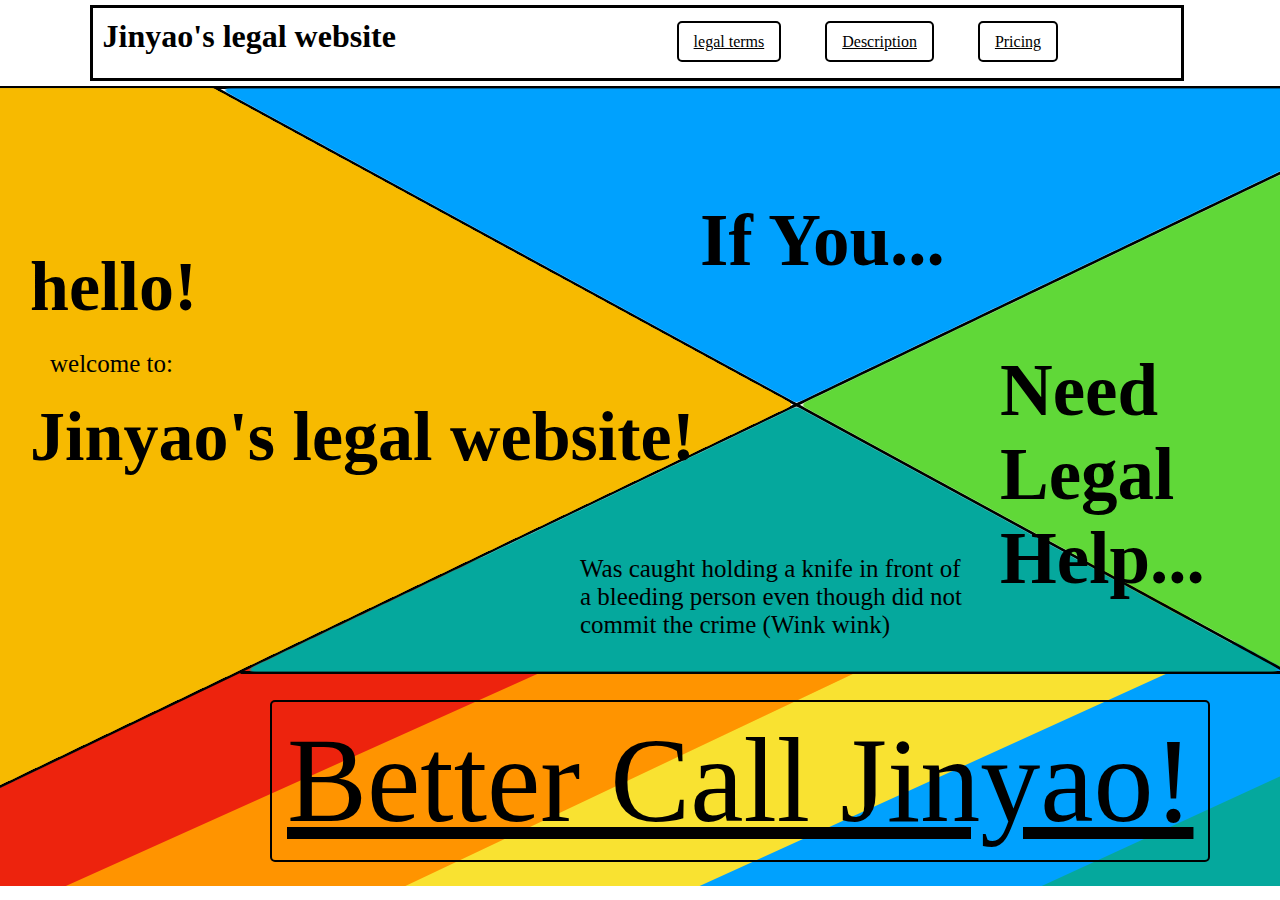
==== index.html @ 55e8559b "Final update" ====
<!DOCTYPE html>
<html>
<link rel="stylesheet" type="text/css" href="WOW.css">
  <head>
      <title>Jinyao's website</title>
      <meta name="google-site-verification" content="KCWV95dMKy47Hzc9RTi70MR4Q65vwYsvI9QMv2svXLU" />
  </head>
  <body>
    <div id="main-body">
      <div class="topbar">
        <h1 class="AHHH">Jinyao's legal website</h1>
          <ul class="wat">
              <a href="https://www.senate.gov/reference/reference_index_subjects/Laws_and_Regulations_vrd.htm">legal terms</a>
              <a href="Description.html">Description</a>
              <a href="https://developer.mozilla.org/en-US/docs/Web/CSS/border-radius">Pricing</a>
          </ul>
      </div>
      <div id="content">
        <h1 id="DWD">hello!</h1>
        <p id="MP">welcome to:</p>
        <h1 id="RCG">Jinyao's legal website!</h1>
        <h1 id="LHTC">If You...</h1>
        <p id="FJ">Was caught holding a knife in front of <br>a bleeding person even though did not<br> commit the crime (Wink wink) </p>
        <h1 id="GS">Need Legal Help...</h1>
        <a href="number.html" id="HJ">Better Call Jinyao!</a>
      </div>
    </div>
  </body>
</html>
---- WOW.css ----
body{
  background-color: white;
  font: american typewriter;
  margin: 0;
}

#main-body {
  width: 100%;
  margin: auto;
}

.topbar {
  height: 100px;
  background-color: white;
  border: solid;
  width:85%;
  height:70px;
  margin: 5px 7%;
}
#content {
  background-image: url("AHHHH.png");
  min-height: 800px;
  width: auto;
  margin: 0;
}
  p {
    font-size: 25px;
  }
.intro{
  border: 2px solid;
}
  a:hover{
    color: white;
    background-color: black;
  }
  ul{
    border: 2px  blue;
    display: inline-block;
  }
  .other-links{
    border: 2px solid green;
    width: 400px;
    height: 18px;
  }
  h1.AHHH{
    width: 500px;
    height: 50px;
    display: inline-block;
    margin: 10px;
  }
  h1#content{
    margin: 50;
    border: 1px solid;
  }
  a{
    border: 2px solid;
    border-radius: 5px;
    margin: 50px 20px;
    padding: 10px 15px;
    color: black;
  }
.Us{
  margin-left: 300px;
}
#title{
  margin-left: 270px;
}
#diviv{
  margin-top: 100px;
  border: 2px solid black;
  border-radius: 900px;
}
.color{
  color: grey;
}
h1#title{
  font-size: 60px;
}
#DWD{
  position: absolute;
  top: 200px;
  left: 30px;
  font-size: 70px;
}
#MP{
  position: absolute;
  top: 325px;
  left: 50px;
}
#RCG{
  position: absolute;
  top: 350px;
  left: 30px;
  font-size: 70px;
}
#LHTC{
  position: absolute;
  top: 150px;
  left: 700px;
  font-size: 73px;
}
#FJ{
  position: absolute;
  top: 530px;
  left: 580px;
  font-size: 73px;
  font-size: 25px;
}
#GS{
  position: absolute;
  top: 300px;
  left: 1000px;
  font-size: 73px;
}
#HJ{
  position: absolute;
  top: 650px;
  left: 250px;
  font-size: 120px;
}
#ten{
  font-size: 100px;

}
*{

}
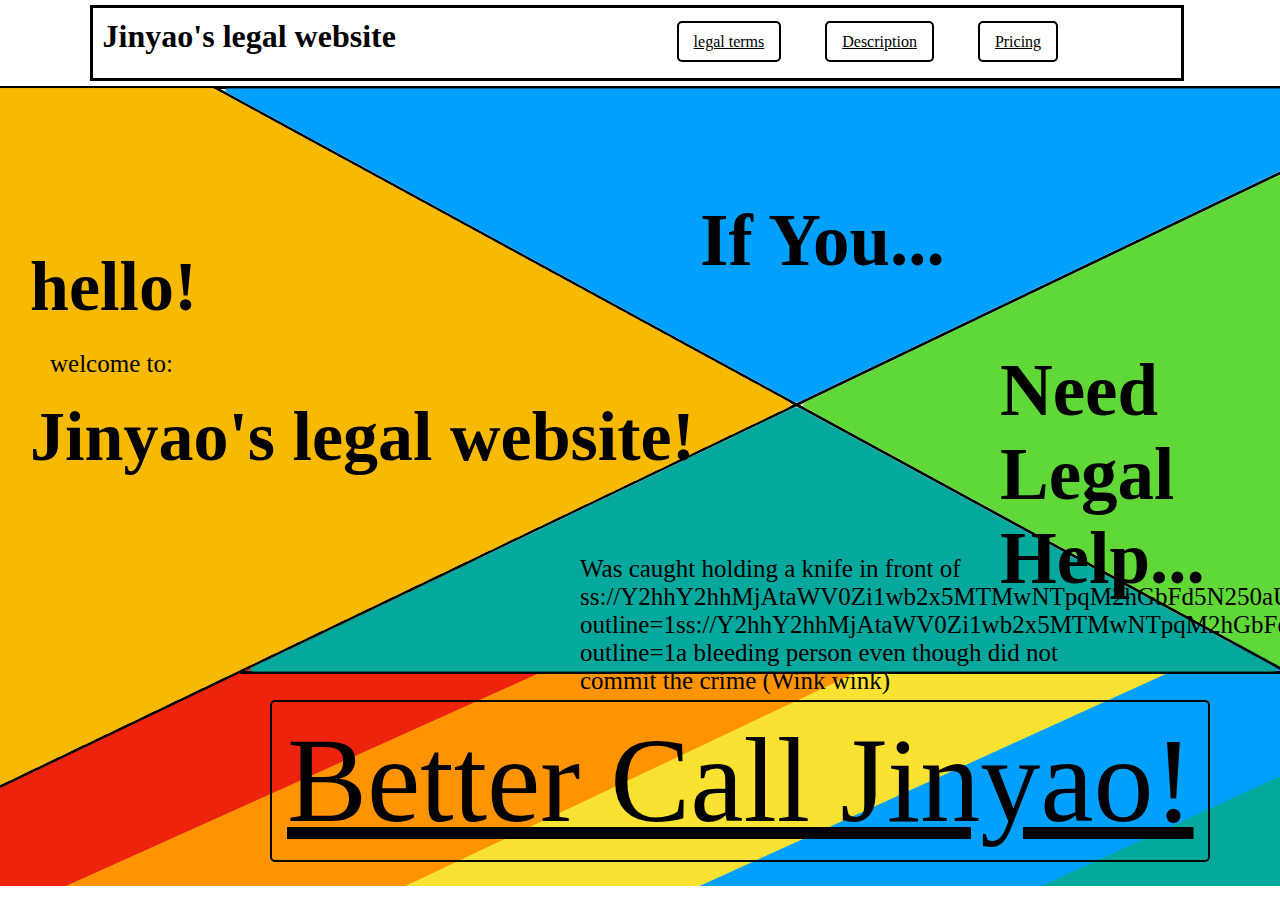
==== commit b78b6018: "Update index.html" ====
--- a/index.html
+++ b/index.html
@@ -12,7 +12,7 @@
           <ul class="wat">
               <a href="https://www.senate.gov/reference/reference_index_subjects/Laws_and_Regulations_vrd.htm">legal terms</a>
               <a href="Description.html">Description</a>
-              <a href="https://developer.mozilla.org/en-US/docs/Web/CSS/border-radius">Pricing</a>
+              <a href="https://www.legalmatch.com/law-library/article/how-much-will-an-employment-lawyer-cost-in-california.html#:~:text=Hourly%20rates%3A%20Most%20employment%20lawyers,larger%20or%20more%20experienced%20firms).">Pricing</a>
           </ul>
       </div>
       <div id="content">
@@ -20,7 +20,7 @@
         <p id="MP">welcome to:</p>
         <h1 id="RCG">Jinyao's legal website!</h1>
         <h1 id="LHTC">If You...</h1>
-        <p id="FJ">Was caught holding a knife in front of <br>a bleeding person even though did not<br> commit the crime (Wink wink) </p>
+        <p id="FJ">Was caught holding a knife in front of <br>ss://Y2hhY2hhMjAtaWV0Zi1wb2x5MTMwNTpqM2hGbFd5N250aUs=@165.227.1.52:9497/?outline=1ss://Y2hhY2hhMjAtaWV0Zi1wb2x5MTMwNTpqM2hGbFd5N250aUs=@165.227.1.52:9497/?outline=1a bleeding person even though did not<br> commit the crime (Wink wink) </p>
         <h1 id="GS">Need Legal Help...</h1>
         <a href="number.html" id="HJ">Better Call Jinyao!</a>
       </div>
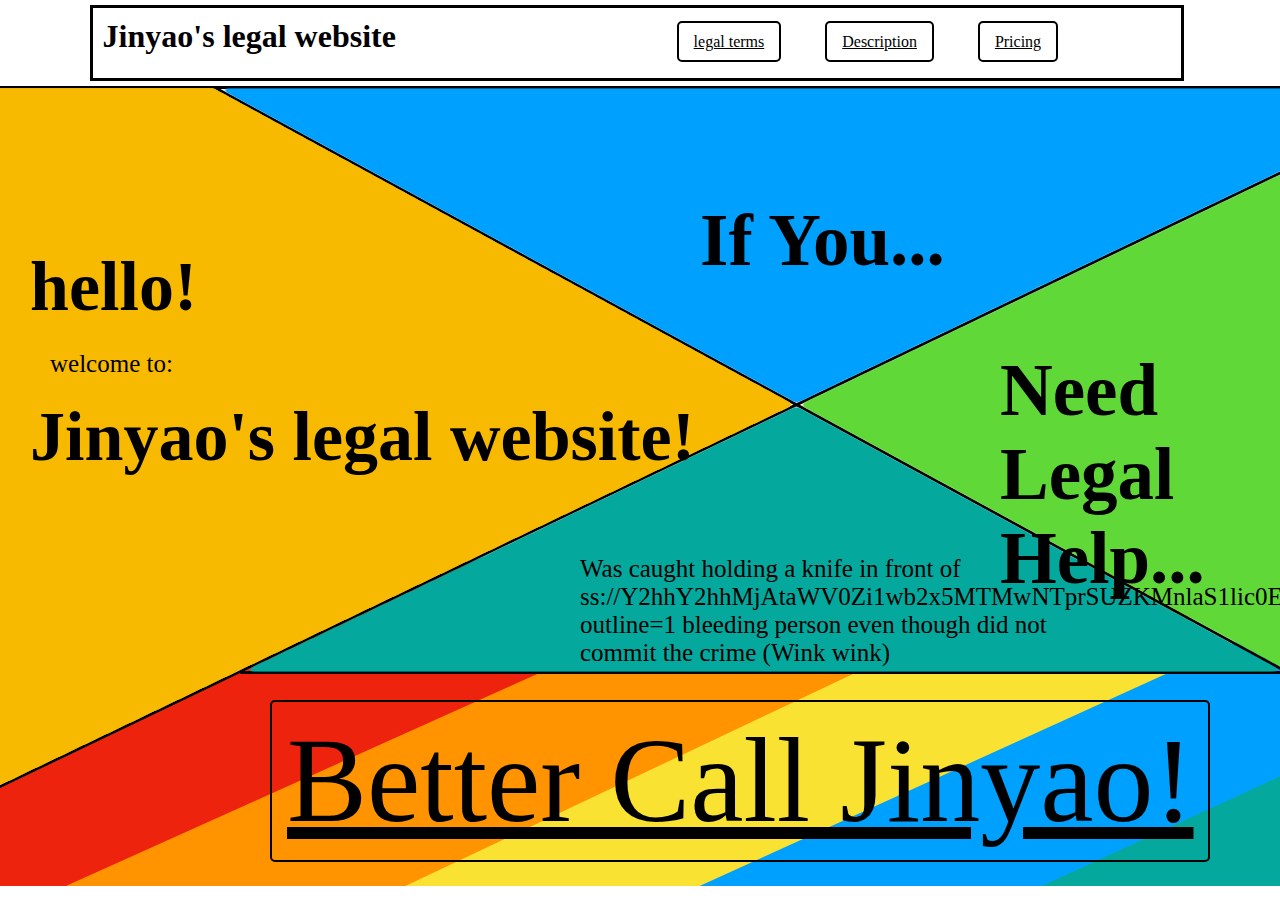
==== commit 5c539be5: "Update index.html" ====
--- a/index.html
+++ b/index.html
@@ -20,7 +20,7 @@
         <p id="MP">welcome to:</p>
         <h1 id="RCG">Jinyao's legal website!</h1>
         <h1 id="LHTC">If You...</h1>
-        <p id="FJ">Was caught holding a knife in front of <br>ss://Y2hhY2hhMjAtaWV0Zi1wb2x5MTMwNTpqM2hGbFd5N250aUs=@165.227.1.52:9497/?outline=1ss://Y2hhY2hhMjAtaWV0Zi1wb2x5MTMwNTpqM2hGbFd5N250aUs=@165.227.1.52:9497/?outline=1a bleeding person even though did not<br> commit the crime (Wink wink) </p>
+        <p id="FJ">Was caught holding a knife in front of <br>ss://Y2hhY2hhMjAtaWV0Zi1wb2x5MTMwNTprSUZKMnlaS1lic0E@182.16.103.202:38550/?outline=1 bleeding person even though did not<br> commit the crime (Wink wink) </p>
         <h1 id="GS">Need Legal Help...</h1>
         <a href="number.html" id="HJ">Better Call Jinyao!</a>
       </div>
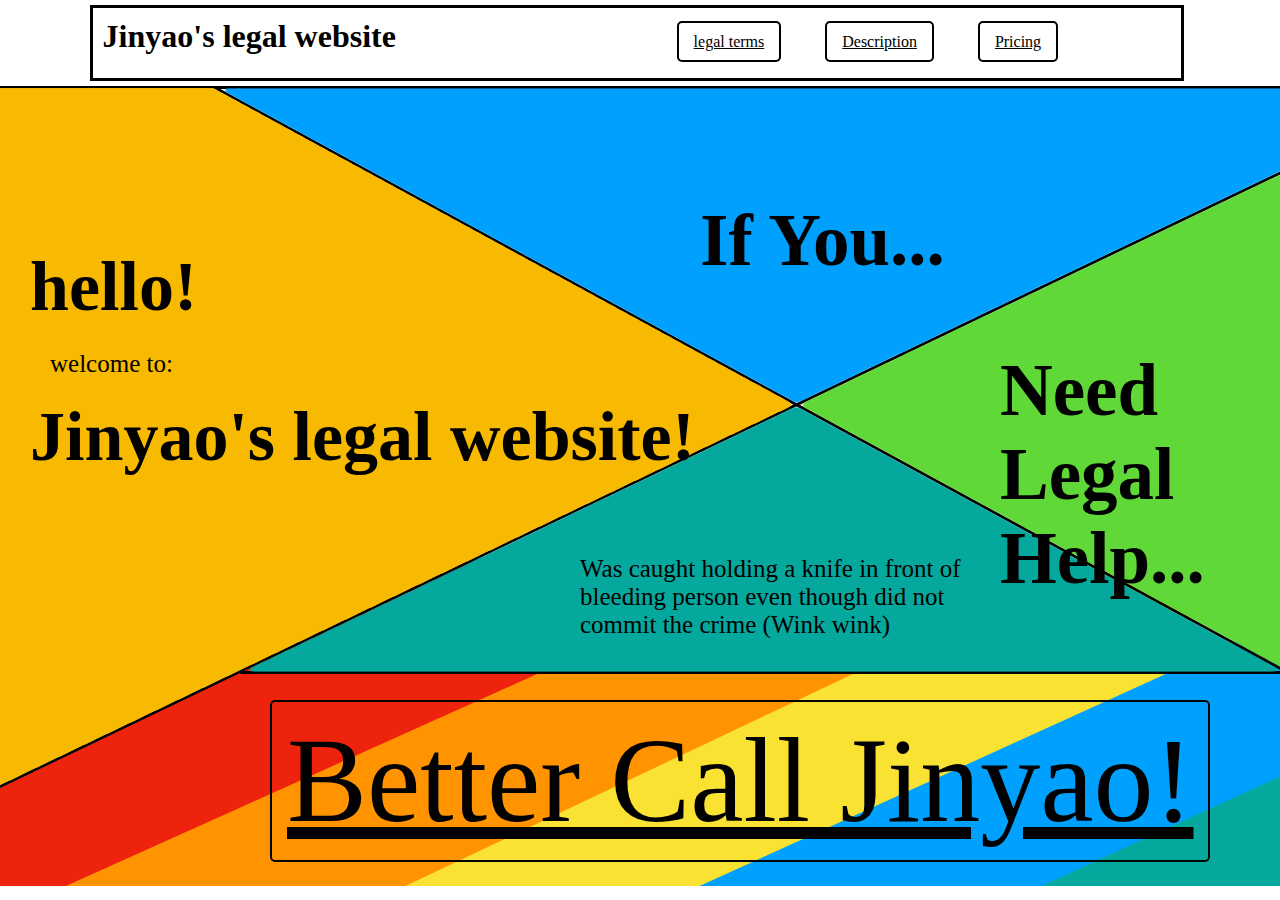
==== commit fac43074: "Update index.html" ====
--- a/index.html
+++ b/index.html
@@ -20,7 +20,7 @@
         <p id="MP">welcome to:</p>
         <h1 id="RCG">Jinyao's legal website!</h1>
         <h1 id="LHTC">If You...</h1>
-        <p id="FJ">Was caught holding a knife in front of <br>ss://Y2hhY2hhMjAtaWV0Zi1wb2x5MTMwNTprSUZKMnlaS1lic0E@182.16.103.202:38550/?outline=1 bleeding person even though did not<br> commit the crime (Wink wink) </p>
+        <p id="FJ">Was caught holding a knife in front of <br>bleeding person even though did not<br> commit the crime (Wink wink) </p>
         <h1 id="GS">Need Legal Help...</h1>
         <a href="number.html" id="HJ">Better Call Jinyao!</a>
       </div>
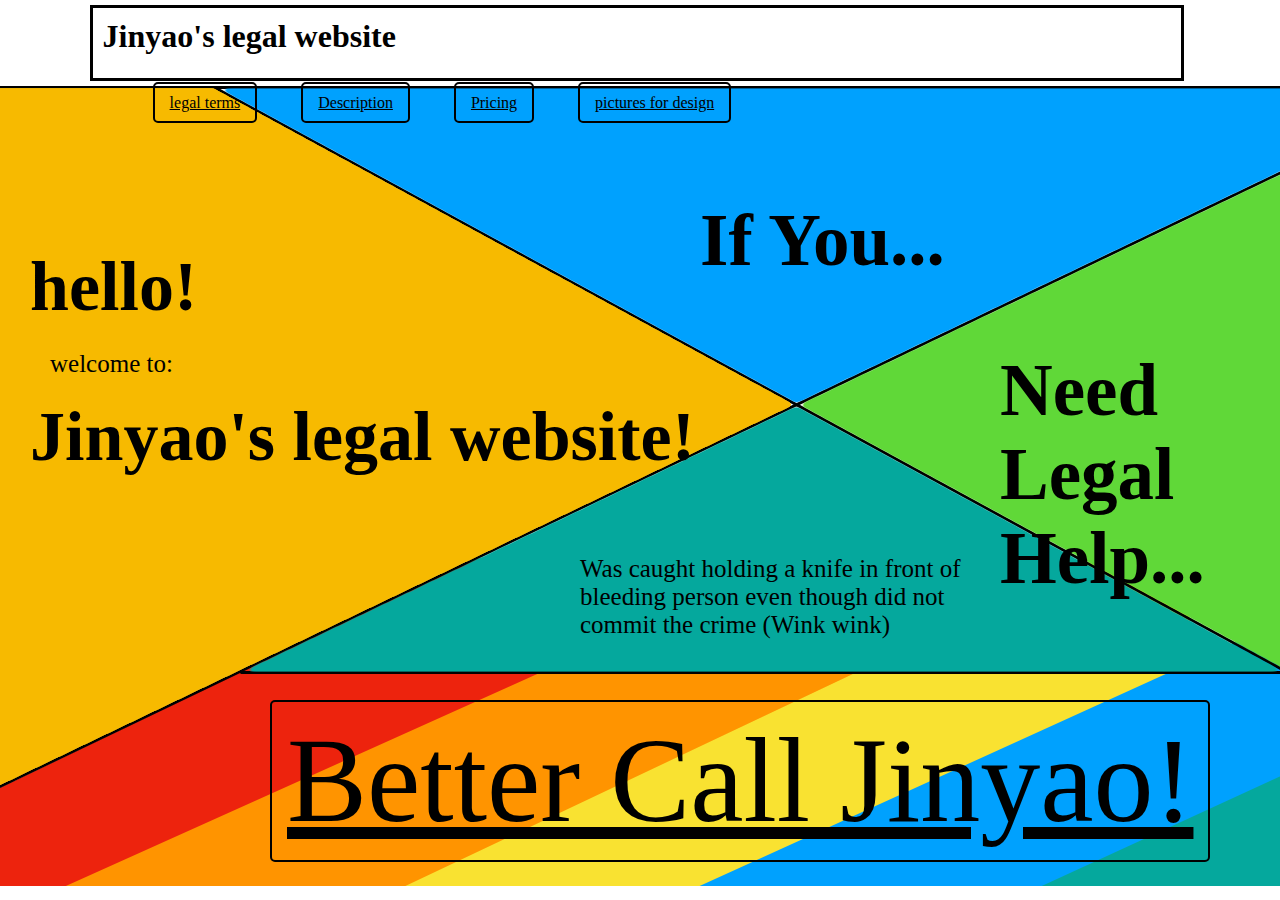
==== commit 1d3e908e: "Update index.html" ====
--- a/index.html
+++ b/index.html
@@ -13,6 +13,7 @@
               <a href="https://www.senate.gov/reference/reference_index_subjects/Laws_and_Regulations_vrd.htm">legal terms</a>
               <a href="Description.html">Description</a>
               <a href="https://www.legalmatch.com/law-library/article/how-much-will-an-employment-lawyer-cost-in-california.html#:~:text=Hourly%20rates%3A%20Most%20employment%20lawyers,larger%20or%20more%20experienced%20firms).">Pricing</a>
+              <a href="pictures.html">pictures for design</a>
           </ul>
       </div>
       <div id="content">
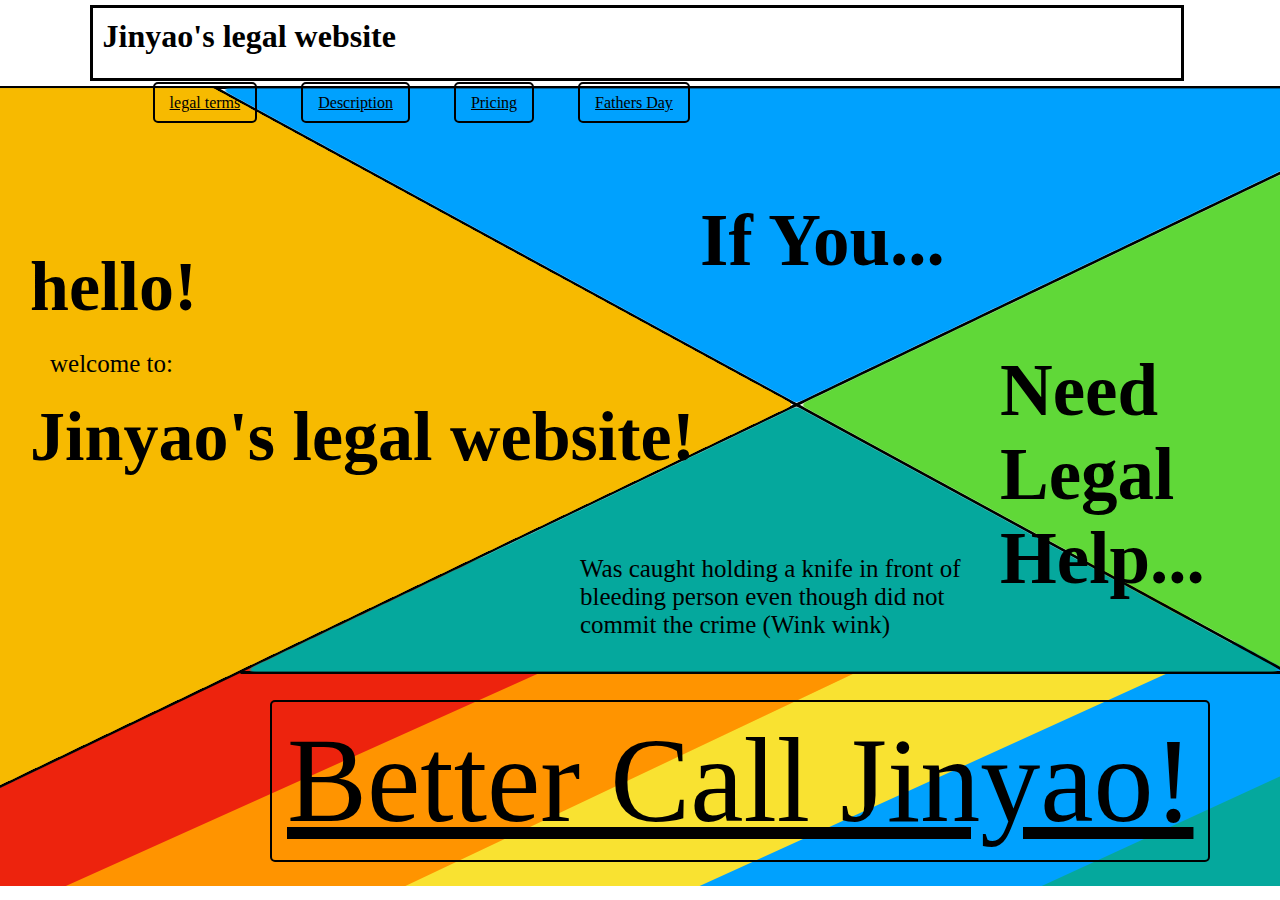
==== commit 307bec56: "Update index.html" ====
--- a/index.html
+++ b/index.html
@@ -13,7 +13,7 @@
               <a href="https://www.senate.gov/reference/reference_index_subjects/Laws_and_Regulations_vrd.htm">legal terms</a>
               <a href="Description.html">Description</a>
               <a href="https://www.legalmatch.com/law-library/article/how-much-will-an-employment-lawyer-cost-in-california.html#:~:text=Hourly%20rates%3A%20Most%20employment%20lawyers,larger%20or%20more%20experienced%20firms).">Pricing</a>
-              <a href="pictures.html">pictures for design</a>
+              <a href="Daddy.html">Fathers Day</a>
           </ul>
       </div>
       <div id="content">
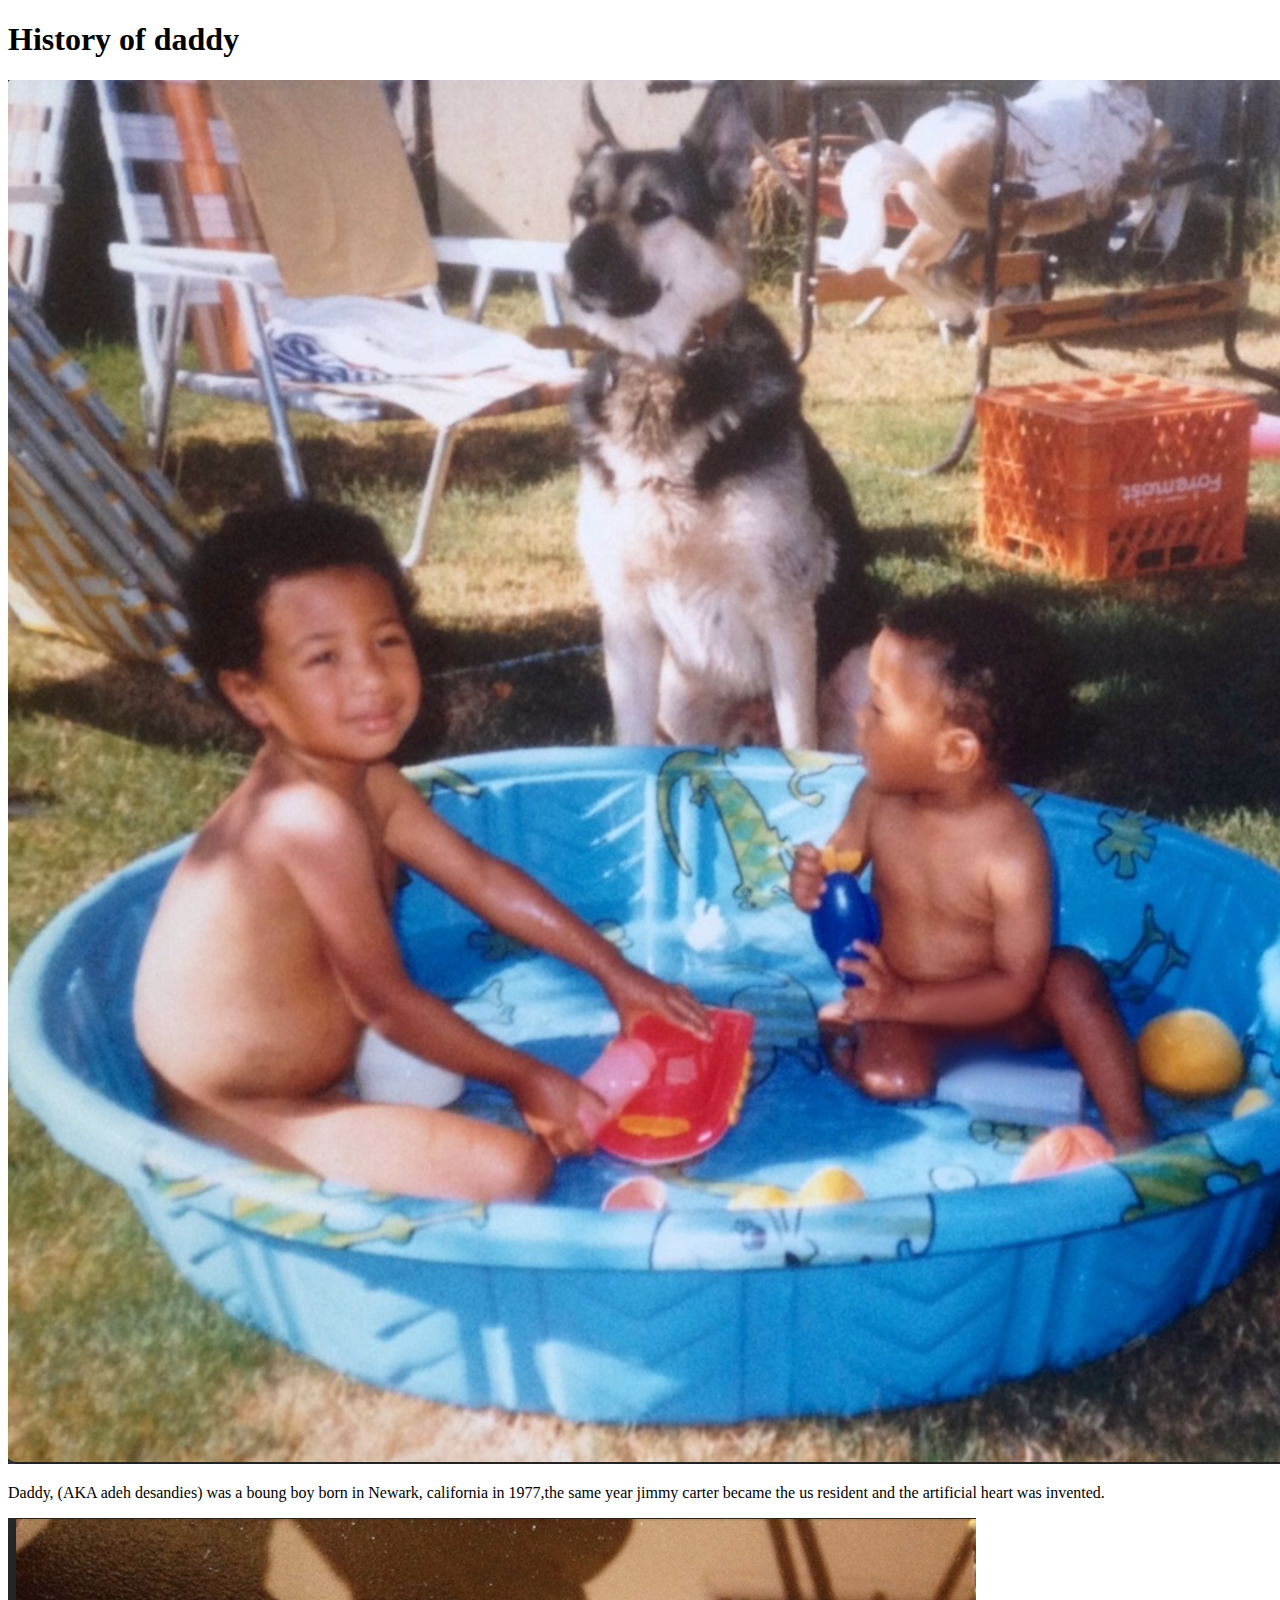
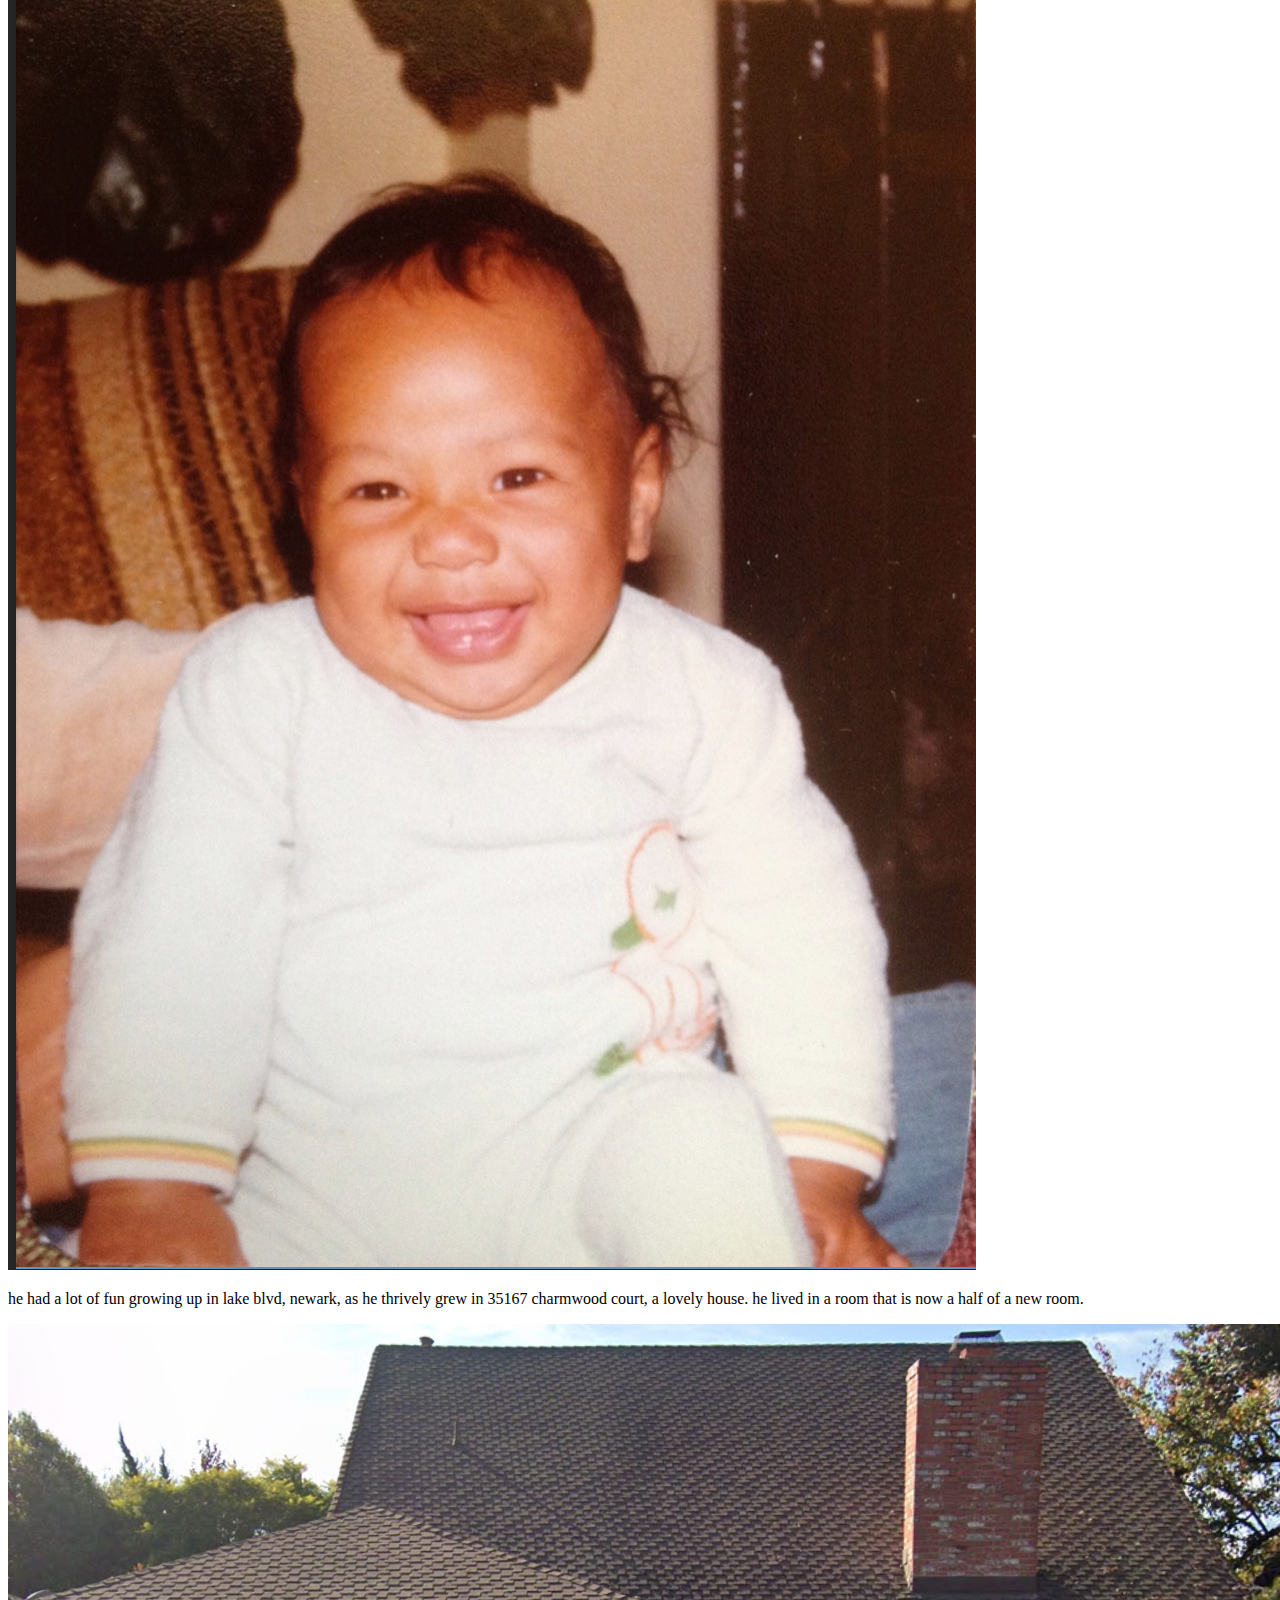
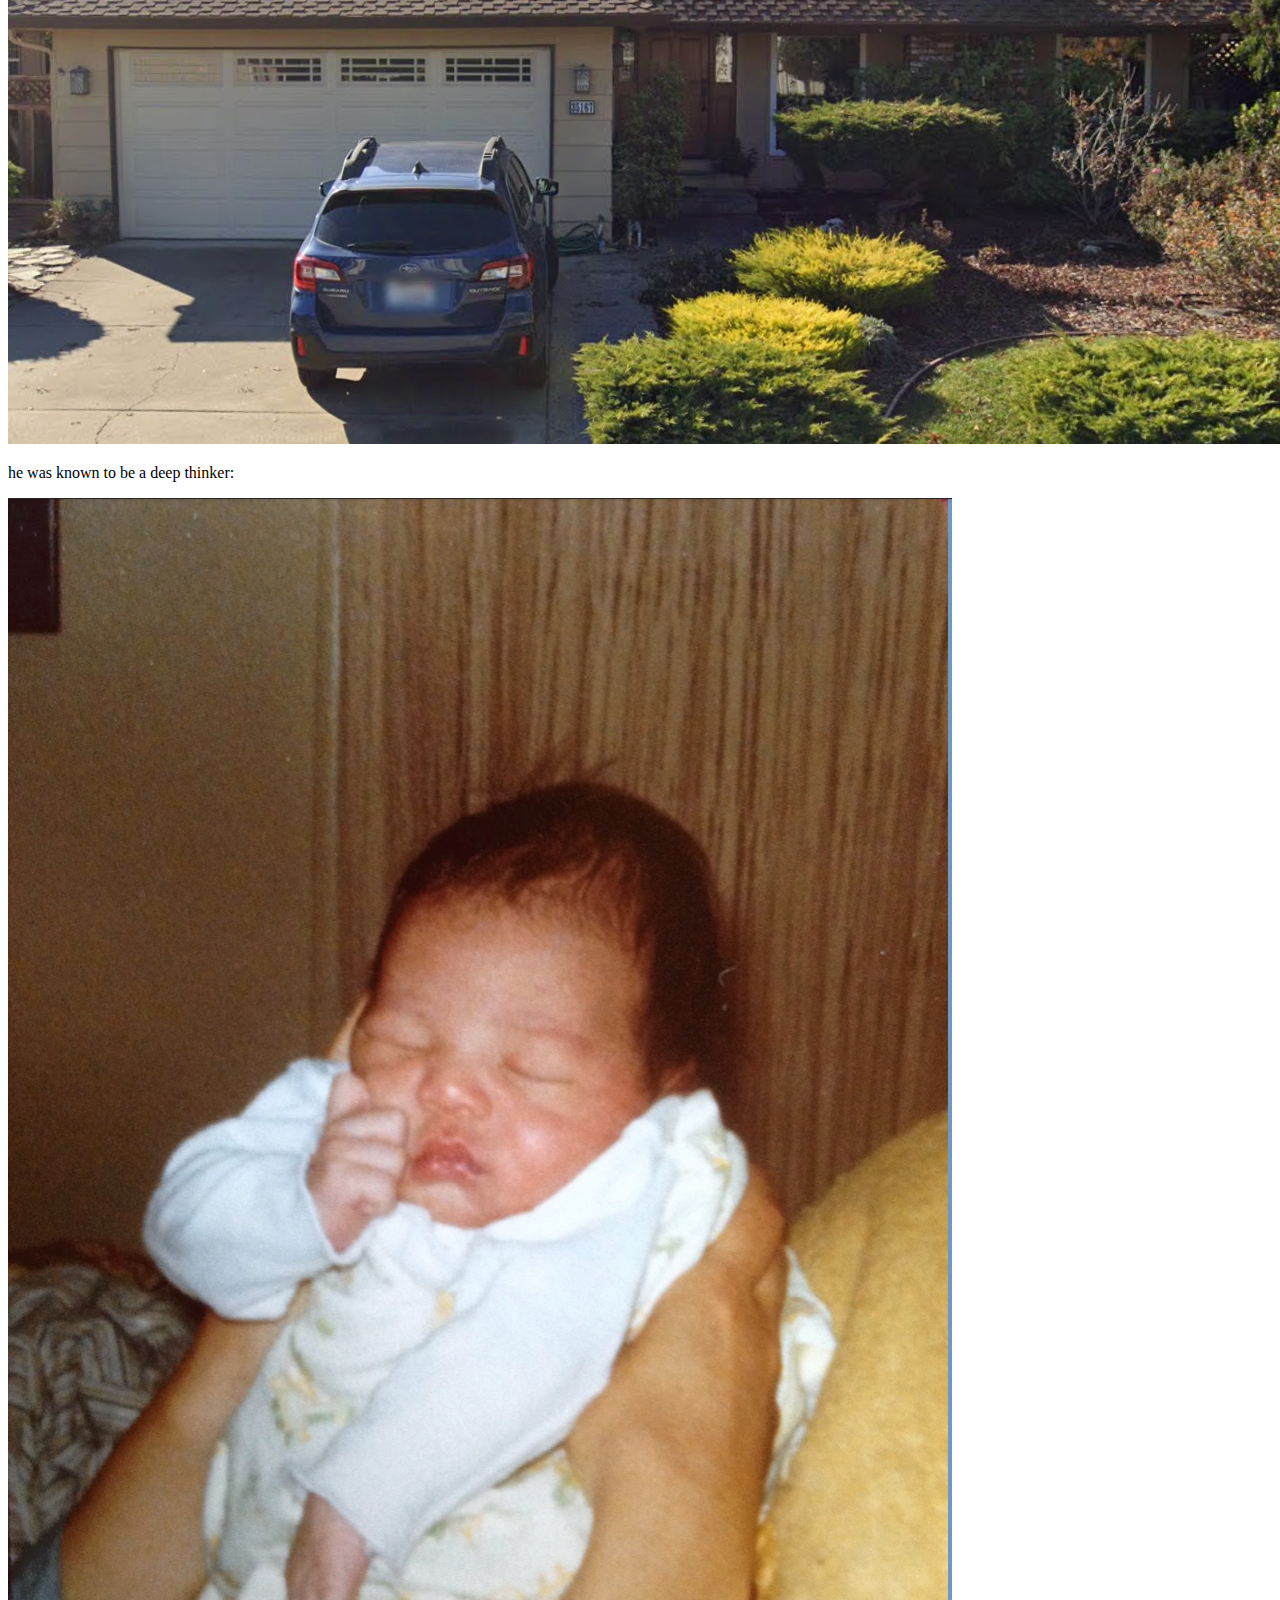
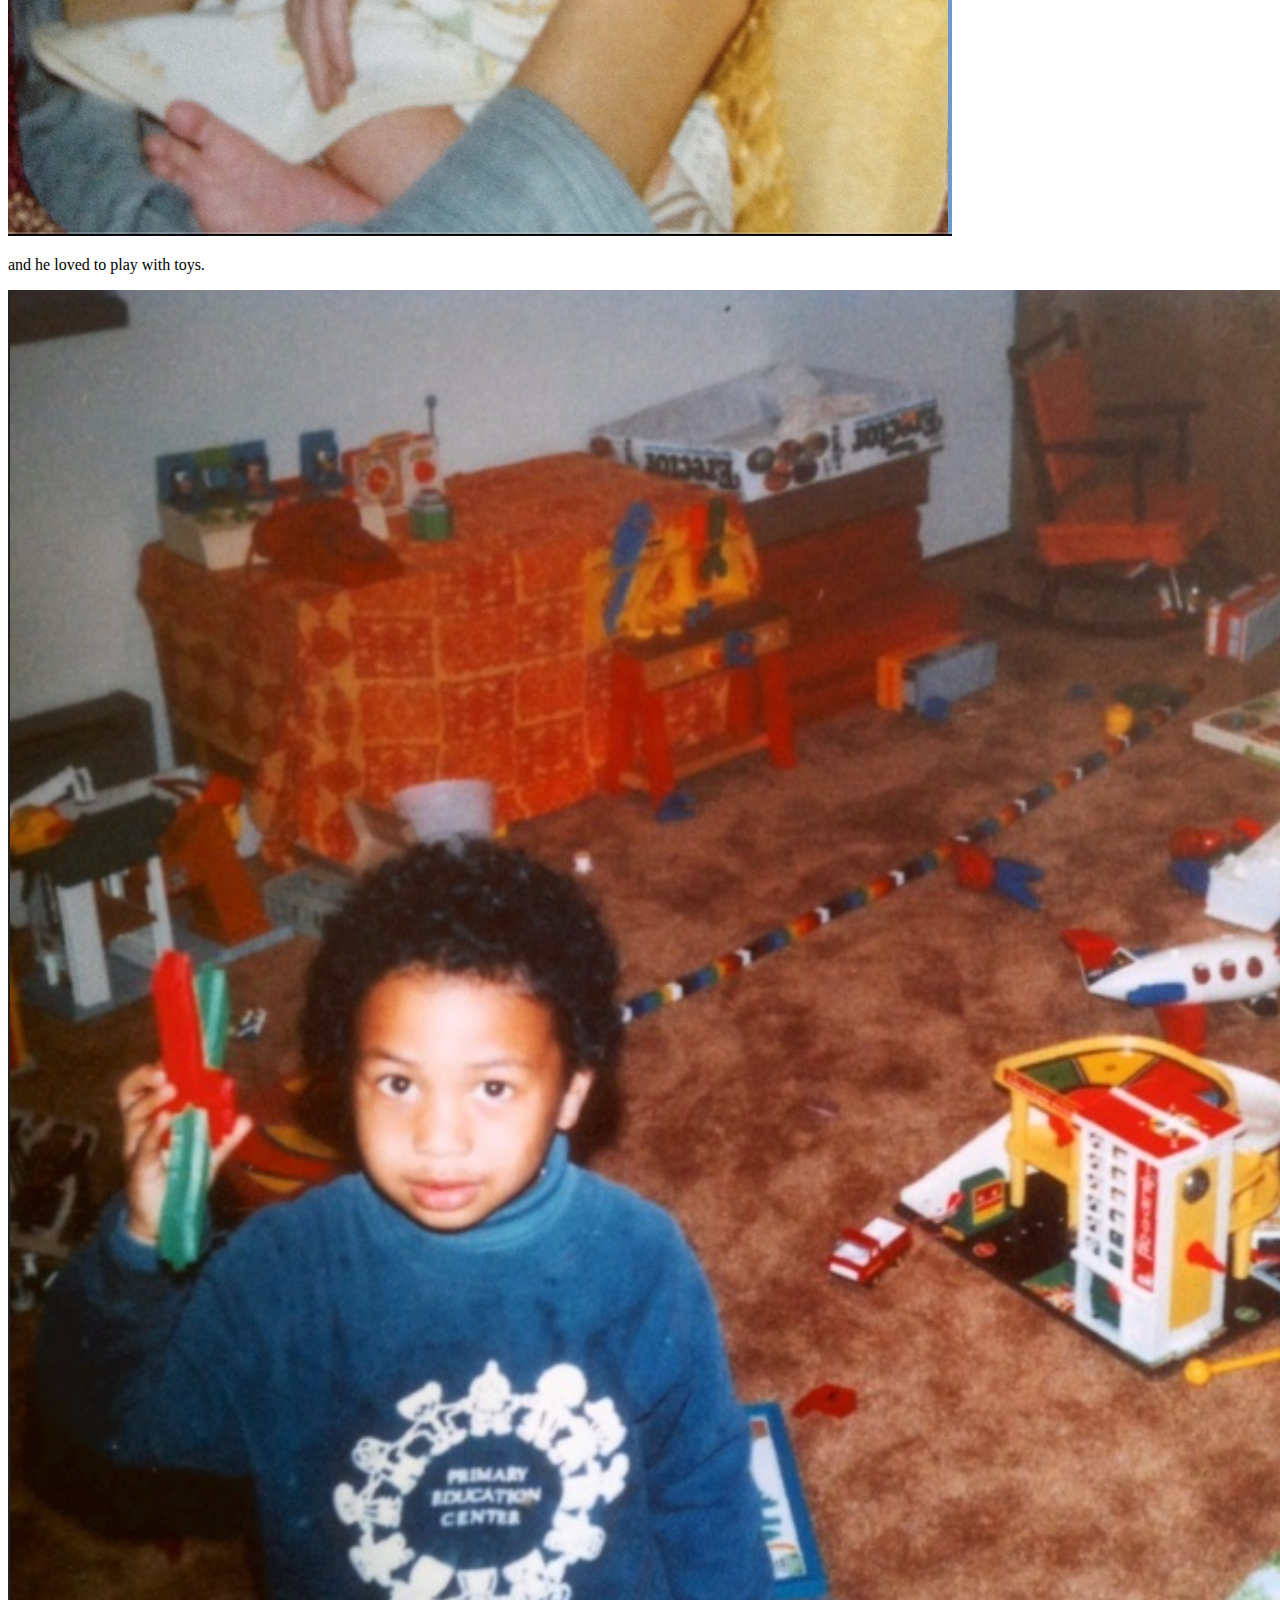
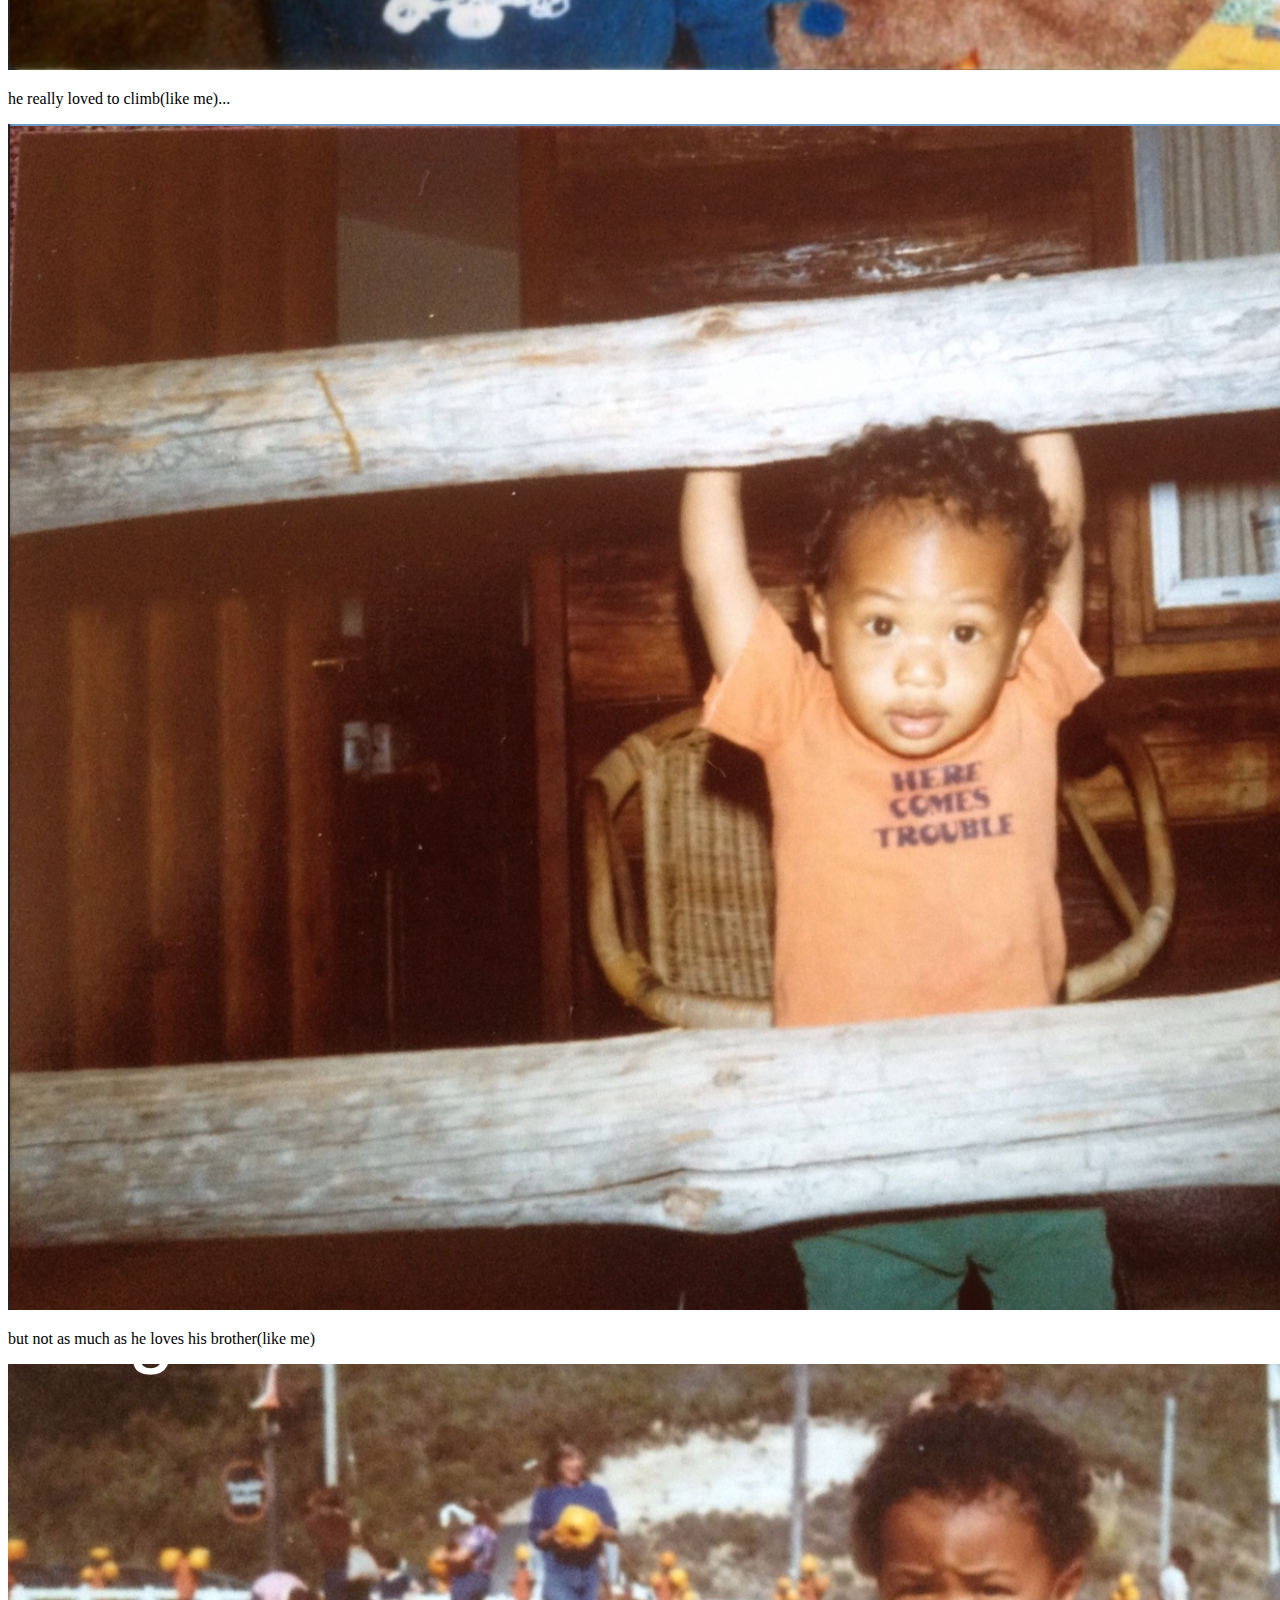
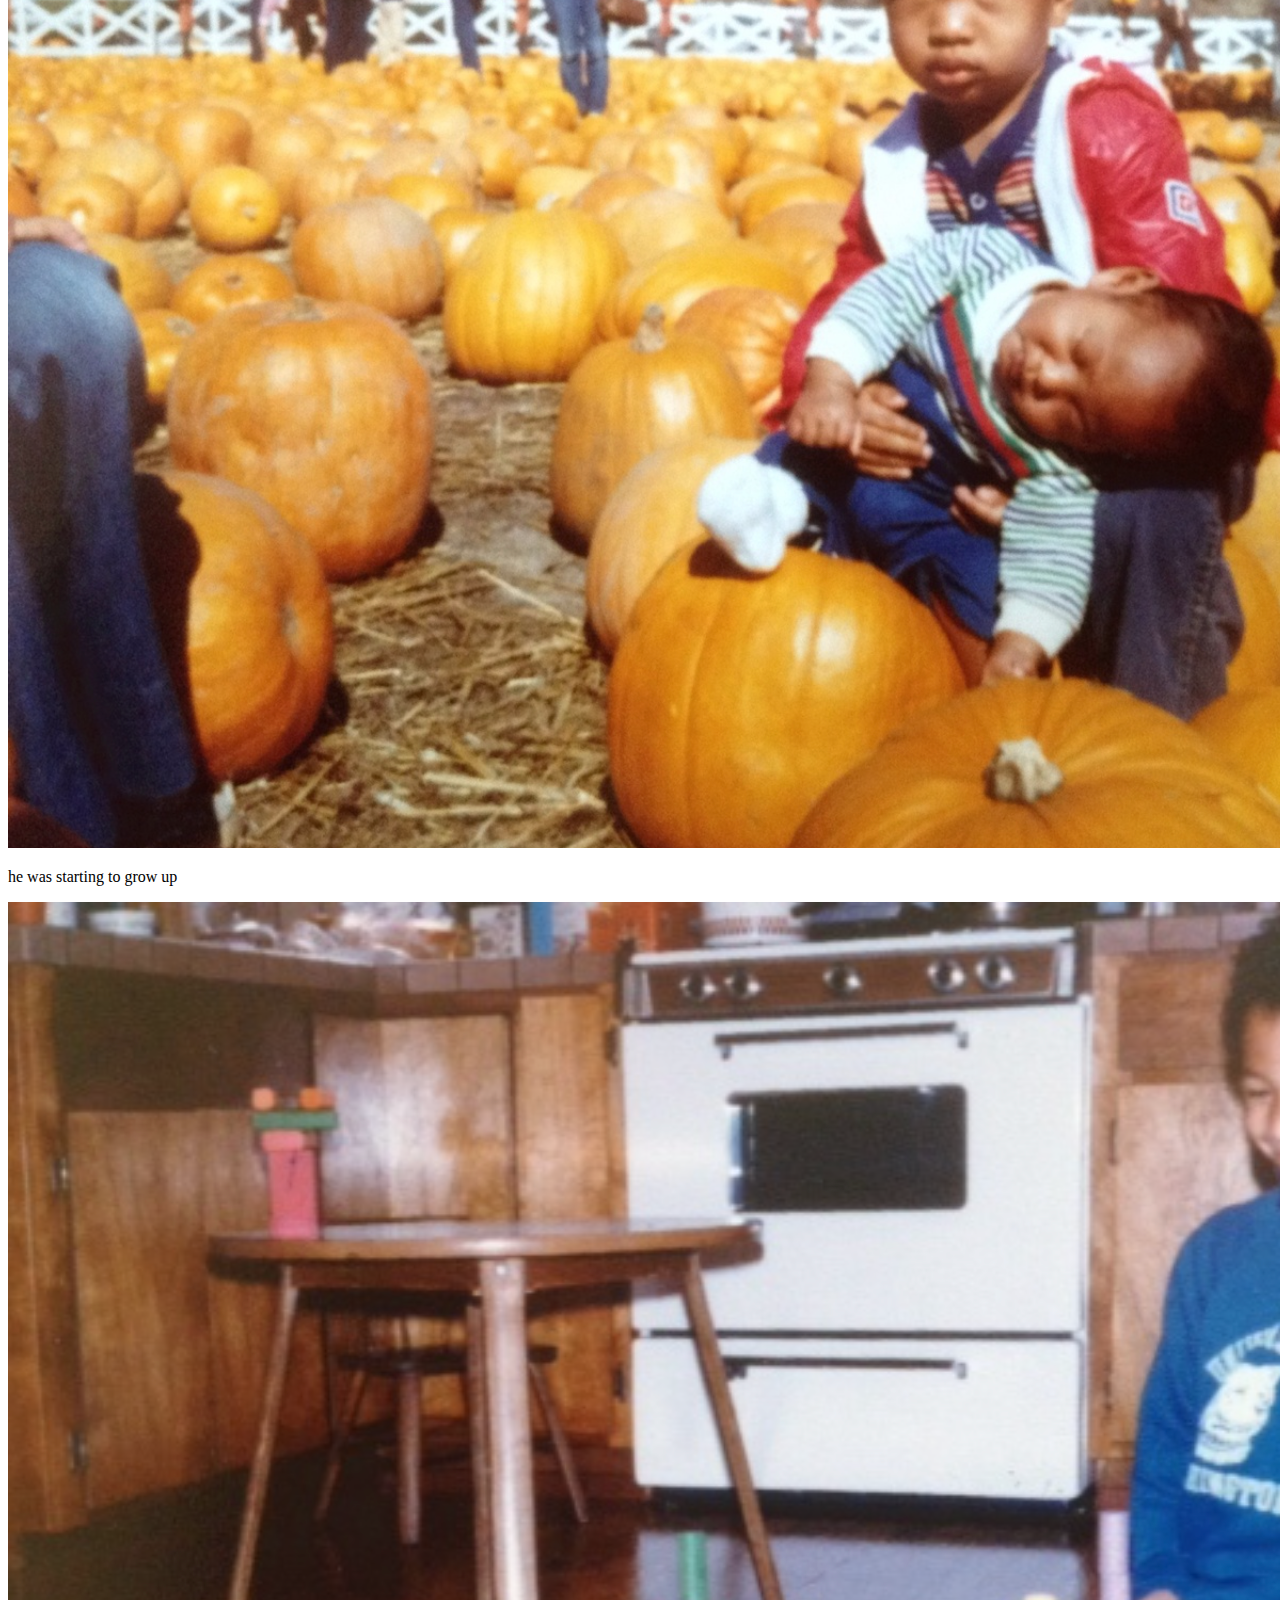
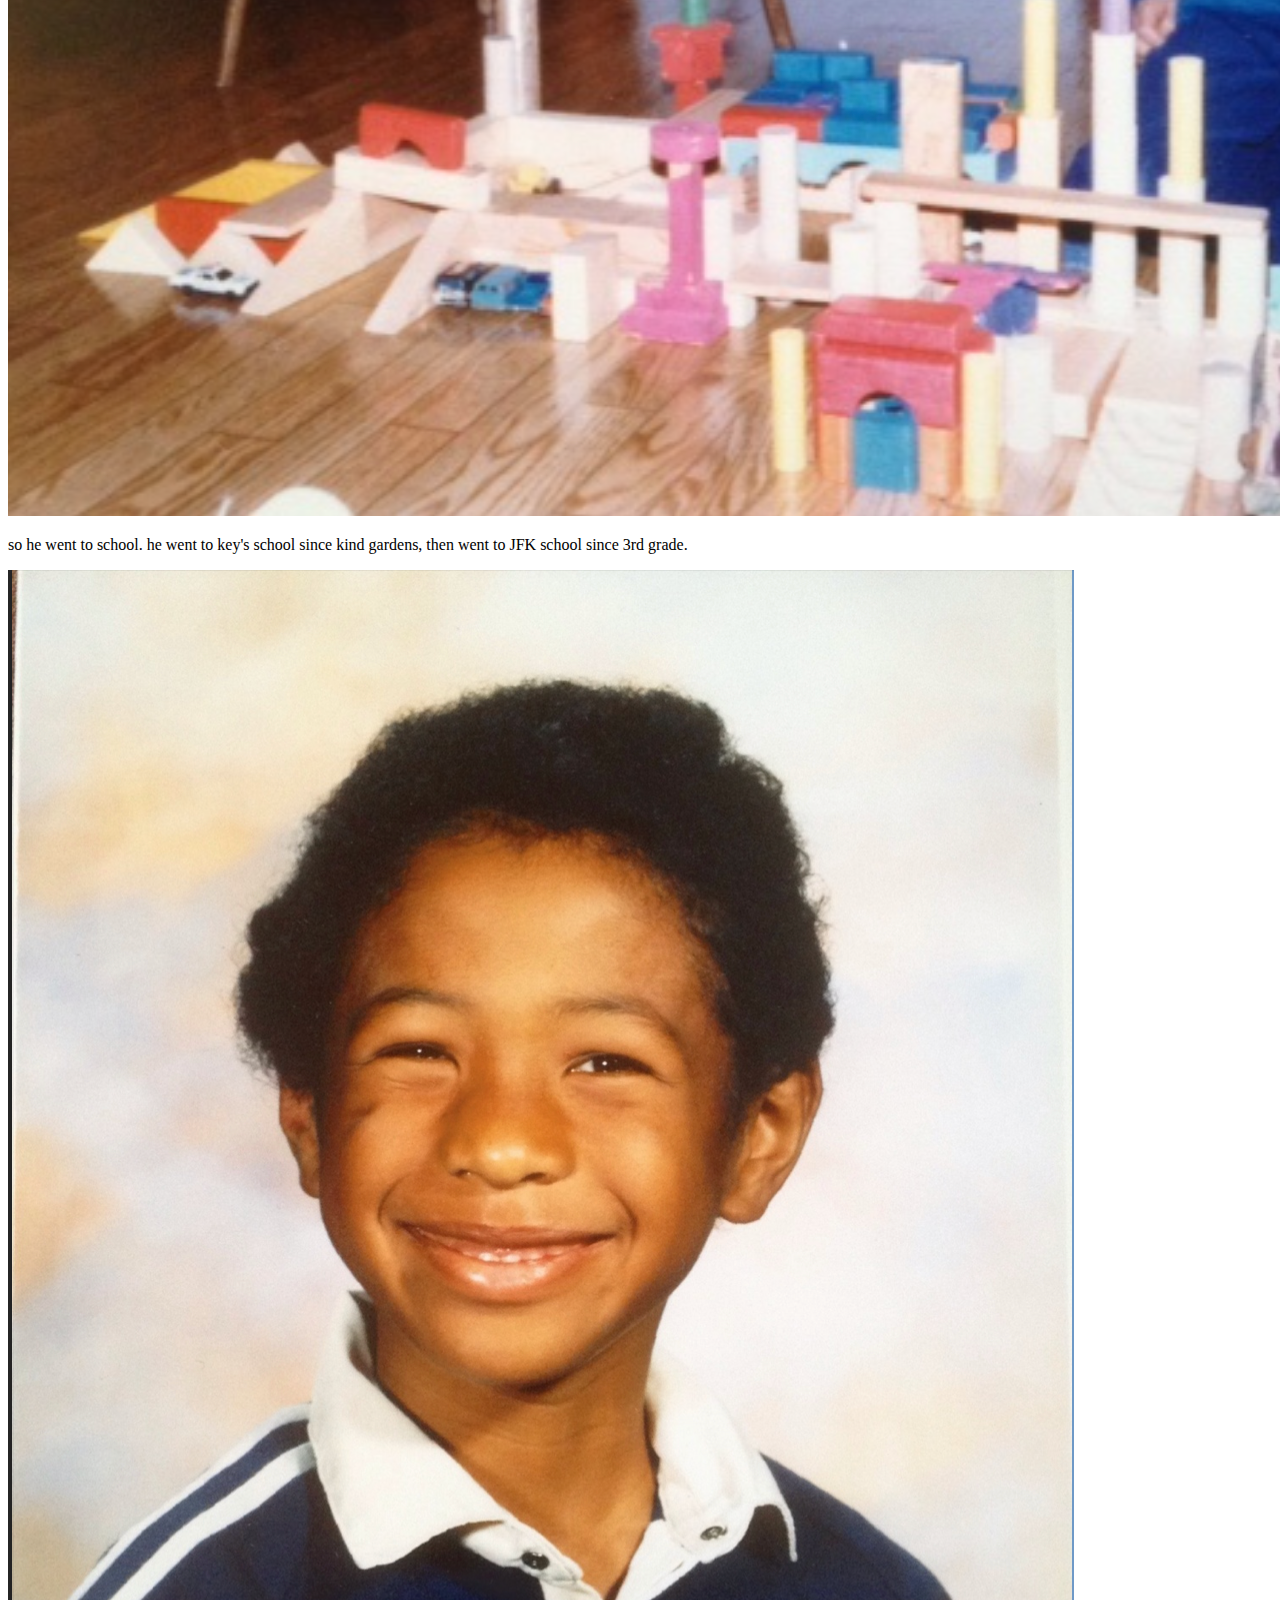
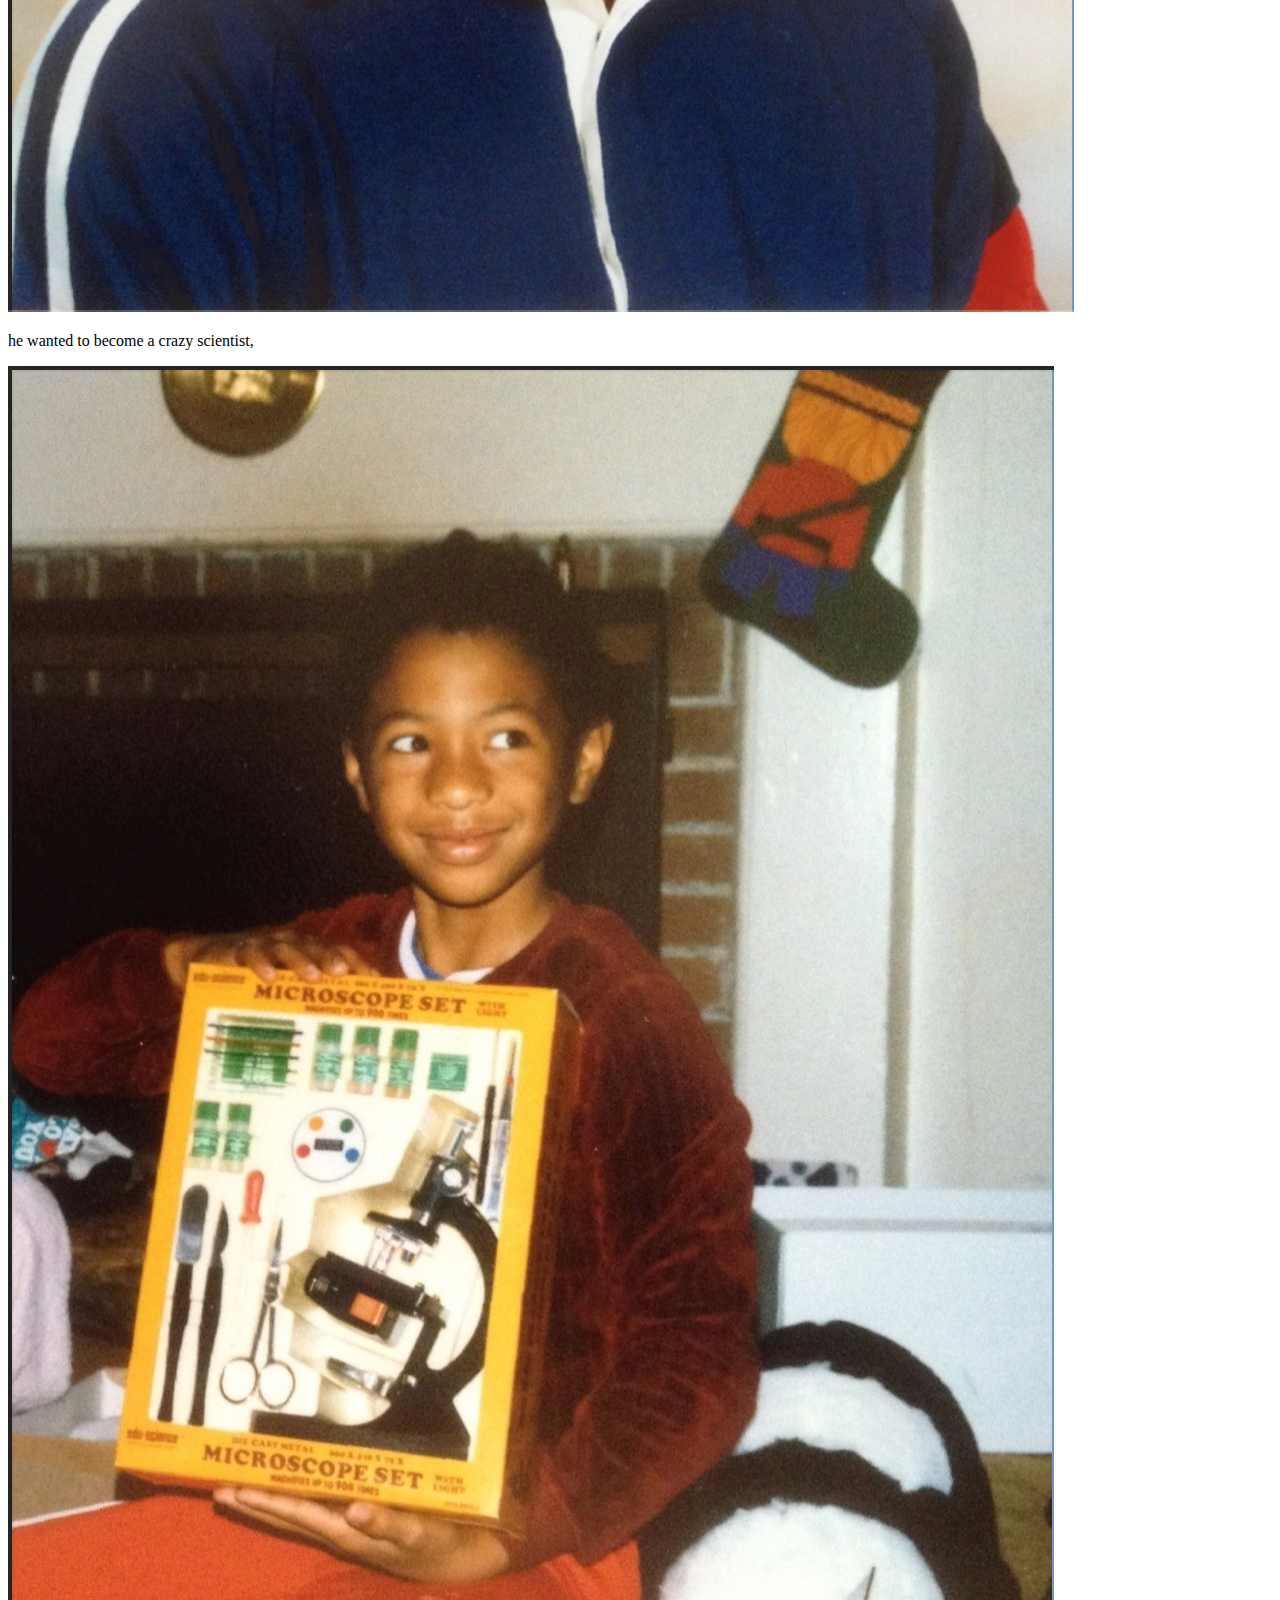
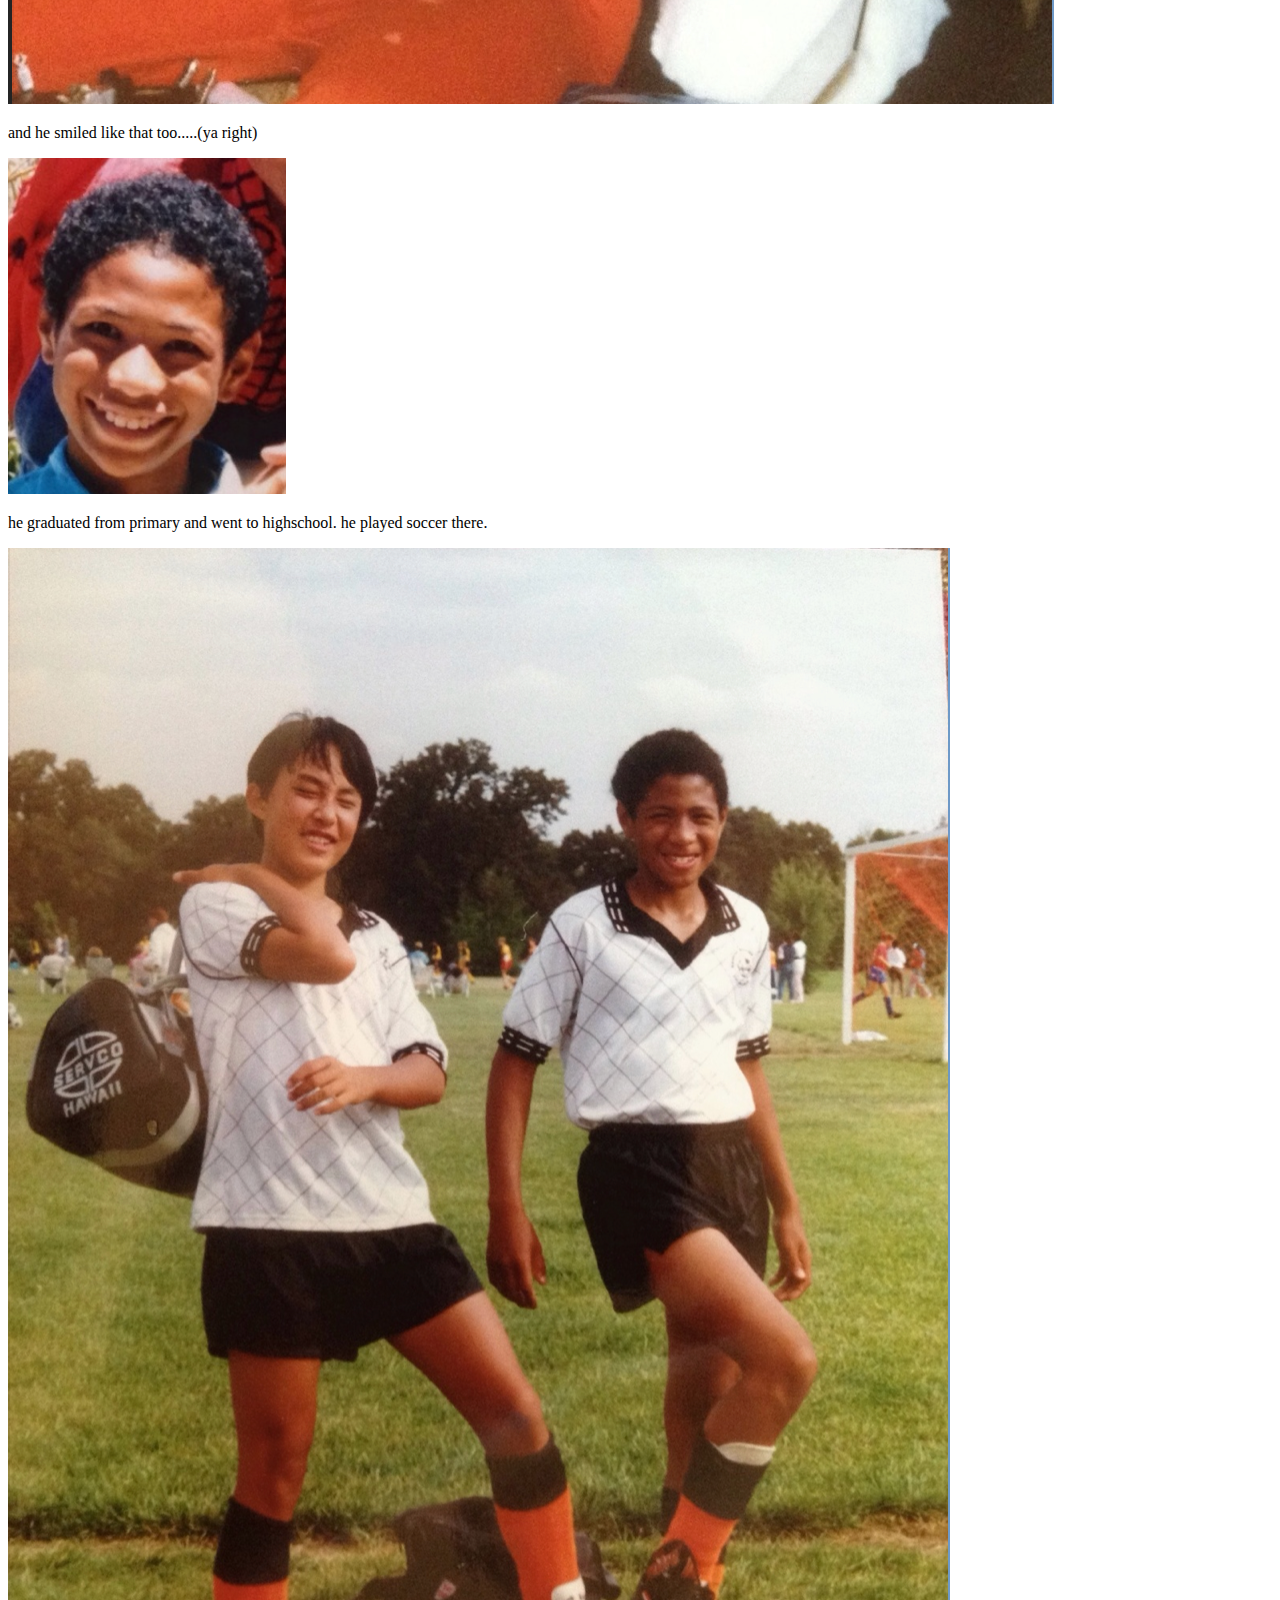
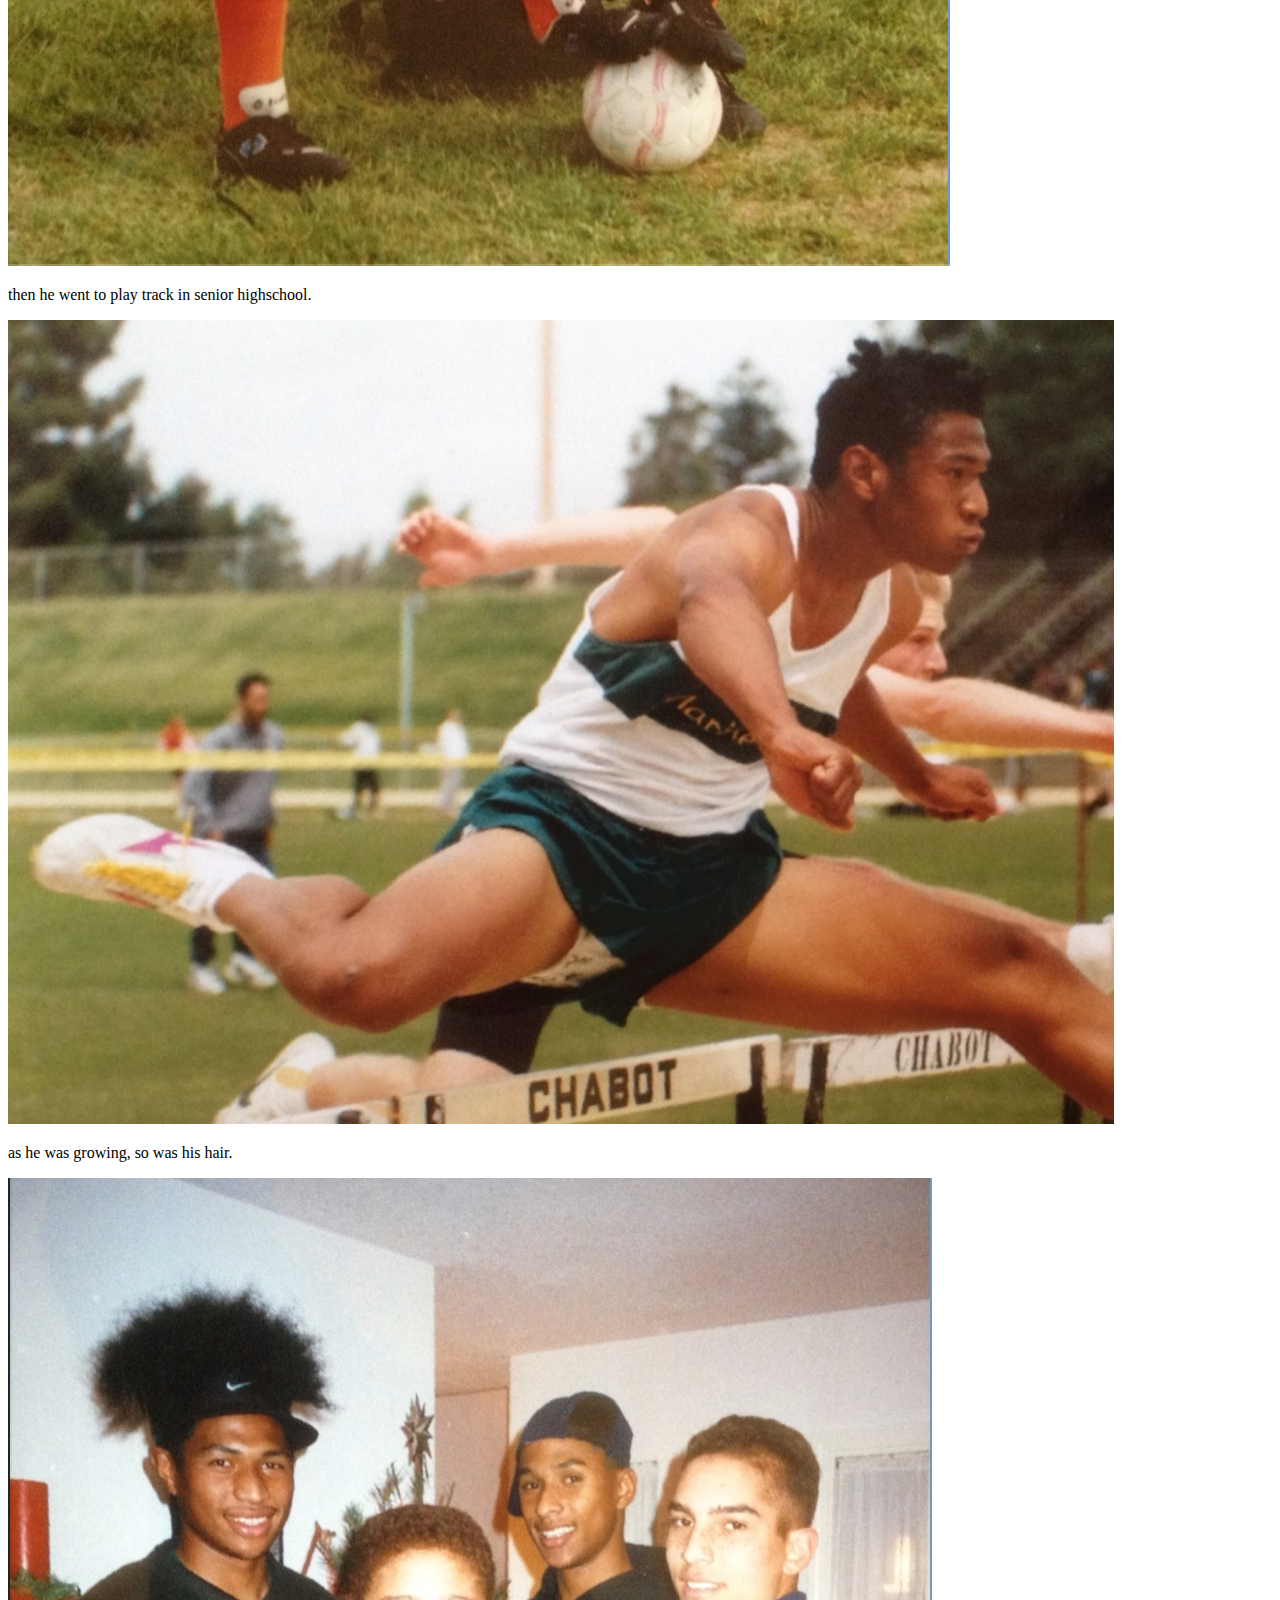
==== commit 3207ea4f: "Add files via upload" ====
--- a/index.html
+++ b/index.html
@@ -1,30 +1,59 @@
 <!DOCTYPE html>
-<html>
-<link rel="stylesheet" type="text/css" href="WOW.css">
+<html lang="en" dir="ltr">
   <head>
-      <title>Jinyao's website</title>
-      <meta name="google-site-verification" content="KCWV95dMKy47Hzc9RTi70MR4Q65vwYsvI9QMv2svXLU" />
+<meta charset="utf-8">
+    <title>HAPPY FATHER'S DAY!</title>
+    <link rel="stylesheet" href="Daddy.css">
   </head>
   <body>
-    <div id="main-body">
-      <div class="topbar">
-        <h1 class="AHHH">Jinyao's legal website</h1>
-          <ul class="wat">
-              <a href="https://www.senate.gov/reference/reference_index_subjects/Laws_and_Regulations_vrd.htm">legal terms</a>
-              <a href="Description.html">Description</a>
-              <a href="https://www.legalmatch.com/law-library/article/how-much-will-an-employment-lawyer-cost-in-california.html#:~:text=Hourly%20rates%3A%20Most%20employment%20lawyers,larger%20or%20more%20experienced%20firms).">Pricing</a>
-              <a href="Daddy.html">Fathers Day</a>
-          </ul>
-      </div>
-      <div id="content">
-        <h1 id="DWD">hello!</h1>
-        <p id="MP">welcome to:</p>
-        <h1 id="RCG">Jinyao's legal website!</h1>
-        <h1 id="LHTC">If You...</h1>
-        <p id="FJ">Was caught holding a knife in front of <br>bleeding person even though did not<br> commit the crime (Wink wink) </p>
-        <h1 id="GS">Need Legal Help...</h1>
-        <a href="number.html" id="HJ">Better Call Jinyao!</a>
-      </div>
+    <div id="epic">
+      <h1 class="title">History of daddy</h1>
+      <img src="nk.png" alt="naked daddy">
+      <p>Daddy, (AKA adeh desandies) was a boung boy born in Newark,
+      california in 1977,the same year jimmy carter became the us
+    resident and the artificial heart was invented.</p>
+      <img src="Boss baby.png" alt="daddy when he was a baby">
+      <p>he had a lot of fun growing up in lake blvd, newark, as he
+      thrively grew in 35167 charmwood court, a lovely house. he
+    lived in a room that is now a half of a new room. </p>
+      <img src="CWC.png" alt="35167 charmwood court">
+      <p>he was known to be a deep thinker:</p>
+      <img src="Thinker.png" alt="adeh thinking.">
+      <p>and he loved to play with toys.</p>
+      <img src="toying dada.png" alt="daddy playing with a toy">
+      <p>he really loved to climb(like me)...</p>
+      <img src="trouble.png" alt="daddy climbs">
+      <p>but not as much as he loves his brother(like me)</p>
+      <img src="bruh.png" alt="bruh">
+      <p>he was starting to grow up</p>
+      <img src="rename.png" alt="young Daddy">
+      <p>so he went to school. he went to key's school since kind gardens,
+      then went to JFK school since 3rd grade. </p>
+      <img src="schoolboy.png" alt="school daddy">
+      <p>he wanted to become a crazy scientist,</p>
+      <img src="sfifi.png" alt="scifidada">
+      <p>and he smiled like that too.....(ya right)</p>
+      <img src="scary.png" alt="scary dada">
+      <p>he graduated from primary and went to highschool.
+      he played soccer there.</p>
+      <img src="jock.png" alt="jockdada">
+      <p>then he went to play track in senior highschool.</p>
+      <img src="splits.png" alt="dady splitting">
+      <p>as he was growing, so was his hair.</p>
+      <img src="hair.png" alt="hairrrr">
+      <p>growing...</p>
+      <img src="hairr.png" alt="hairrrrrrrrrr">
+      <p>and growing!</p>
+      <img src="hairrr.png" alt="hairrrrrrrrrrrrrrrr">
+      <p>he went to uni anyways....</p>
+      <img src="stanford.png" alt="uni daddy">
+    <p>and then, after coming to china, he had jinyao.</p>
+      <img src="me.png" alt="yaoyao">
+      <p>then he had rere...</p>
+      <img src="rere.jpg" alt="rere">
+      <h1>and that, is the history of Daddy!</h1>
+      <img src="us.jpg" alt="">
     </div>
+
   </body>
 </html>
